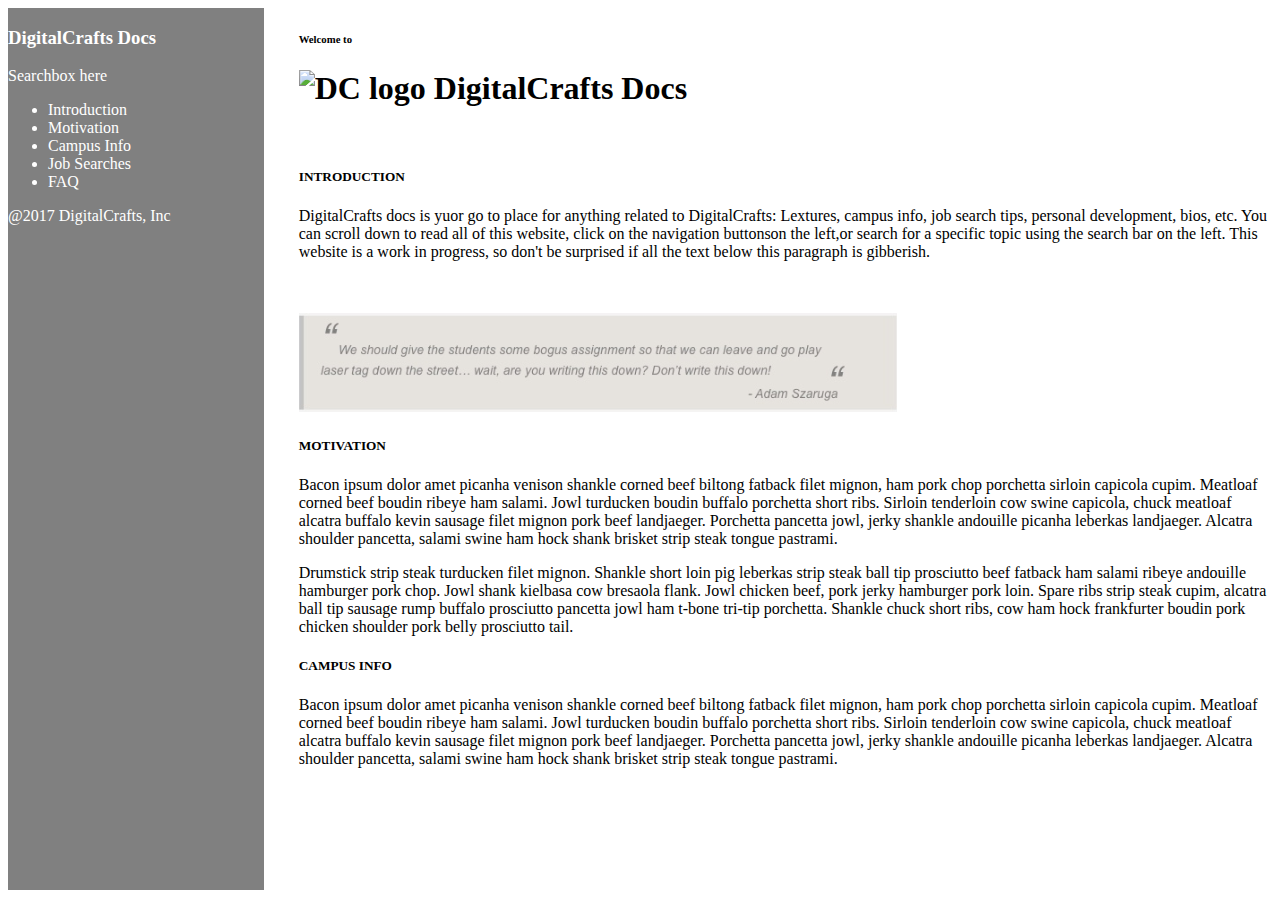
==== DC_Docs/index.html @ 0846a7fd "began DC Docs, Learned that I could use margin-left or margin-right to move things to either side" ====
<!DOCTYPE html>
<html lang="en">
<head>
    <meta charset="UTF-8">
    <meta name="viewport" content="width=device-width, initial-scale=1.0">
    <meta http-equiv="X-UA-Compatible" content="ie=edge">
    <link rel="Stylesheet" href="styles.css">
    <title>DC_Docs</title>
</head>
<body>
    <header>
        <h3>DigitalCrafts Docs</h3>
        <div>Searchbox here</div>
        <ul>
            <li>Introduction</li>
            <li>Motivation</li>
            <li>Campus Info</li>
            <li>Job Searches</li>
            <li>FAQ</li>
        </ul>
        <div>@2017 DigitalCrafts, Inc</div>
    </header>
    <main>
        <h6>Welcome to<br></h6>
        <h1><img src ="img/logo.png" alt= "DC logo"> DigitalCrafts Docs</h1>
            <br>
        <h5><b>INTRODUCTION</b></h5>
            <p>DigitalCrafts docs is yuor go to place for anything related to DigitalCrafts: Lextures, campus info,
                job search tips, personal development, bios, etc. You can scroll down to read all of this website,
                click on the navigation buttonson the left,or search for a specific topic using the search bar on
                the left. This website is a work in progress, so don't be surprised if all the text below this paragraph
                is gibberish.</p>
            <br><br>
            <img src ="img/Quote.png" alt= "Quote from Blog">
            <br>
        <h5>MOTIVATION</h5>
            <p>Bacon ipsum dolor amet picanha venison shankle corned beef biltong fatback filet mignon, 
                ham pork chop porchetta sirloin capicola cupim. Meatloaf corned beef boudin ribeye ham salami. 
                Jowl turducken boudin buffalo porchetta short ribs. Sirloin tenderloin cow swine capicola, 
                chuck meatloaf alcatra buffalo kevin sausage filet mignon pork beef landjaeger. Porchetta 
                pancetta jowl, jerky shankle andouille picanha leberkas landjaeger. Alcatra shoulder pancetta, 
                salami swine ham hock shank brisket strip steak tongue pastrami.</p>
            <p>Drumstick strip steak turducken filet mignon. Shankle short loin pig leberkas strip steak ball 
                tip prosciutto beef fatback ham salami ribeye andouille hamburger pork chop. Jowl shank kielbasa 
                cow bresaola flank. Jowl chicken beef, pork jerky hamburger pork loin. Spare ribs strip steak 
                cupim, alcatra ball tip sausage rump buffalo prosciutto pancetta jowl ham t-bone tri-tip 
                porchetta. Shankle chuck short ribs, cow ham hock frankfurter boudin pork chicken shoulder 
                pork belly prosciutto tail.</p>
        <h5>CAMPUS INFO</h5>
            <p>Bacon ipsum dolor amet picanha venison shankle corned beef biltong fatback filet mignon, 
                ham pork chop porchetta sirloin capicola cupim. Meatloaf corned beef boudin ribeye ham salami. 
                Jowl turducken boudin buffalo porchetta short ribs. Sirloin tenderloin cow swine capicola, chuck 
                meatloaf alcatra buffalo kevin sausage filet mignon pork beef landjaeger. Porchetta pancetta jowl, 
                jerky shankle andouille picanha leberkas landjaeger. Alcatra shoulder pancetta, salami swine ham hock 
                shank brisket strip steak tongue pastrami.</p>
    </main>
    <footer></footer>
</body>
</html>
---- DC_Docs/styles.css ----
/* Header Styles */

header {
    background-color: gray;
    color: white;
    display: inline-block;
    position: fixed;
    height: 98%;
    width: 20%
}

header > div {
    
}


/* Main Styles */

main {
    display: inline-block;
    margin-left: 23%
}
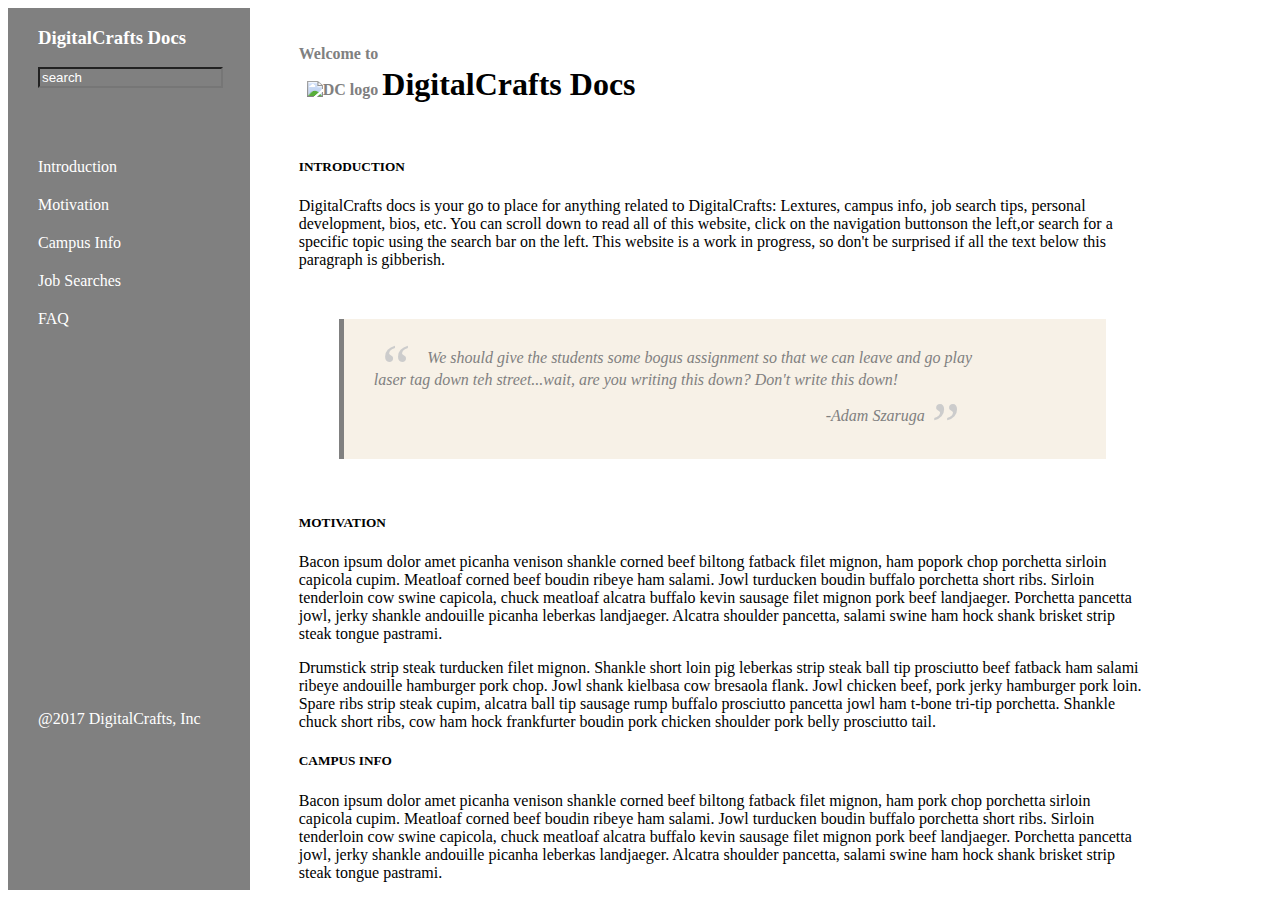
==== commit 8816b5ec: "fixed copyright symbol to the bottom of header on the left side menu" ====
--- a/DC_Docs/index.html
+++ b/DC_Docs/index.html
@@ -8,34 +8,48 @@
     <title>DC_Docs</title>
 </head>
 <body>
-    <header>
+    <header #left>
         <h3>DigitalCrafts Docs</h3>
-        <div>Searchbox here</div>
-        <ul>
-            <li>Introduction</li>
-            <li>Motivation</li>
-            <li>Campus Info</li>
-            <li>Job Searches</li>
-            <li>FAQ</li>
-        </ul>
+        
+        <input type="text" placeholder="search">
+        <br><br><br><br>
+        <nav>
+            <ul>
+                <li>Introduction</li>
+                <li>Motivation</li>
+                <li>Campus Info</li>
+                <li>Job Searches</li>
+                <li>FAQ</li>
+            </ul>
+        </nav>
+       
         <div>@2017 DigitalCrafts, Inc</div>
     </header>
-    <main>
-        <h6>Welcome to<br></h6>
-        <h1><img src ="img/logo.png" alt= "DC logo"> DigitalCrafts Docs</h1>
+    <main #right>
+        <h6>Welcome to <br><br>&nbsp;&nbsp;<img src ="img/logo.png" alt= "DC logo"></h6>
+        <h1>DigitalCrafts Docs</h1>
             <br>
         <h5><b>INTRODUCTION</b></h5>
-            <p>DigitalCrafts docs is yuor go to place for anything related to DigitalCrafts: Lextures, campus info,
+            <p>DigitalCrafts docs is your go to place for anything related to DigitalCrafts: Lextures, campus info,
                 job search tips, personal development, bios, etc. You can scroll down to read all of this website,
                 click on the navigation buttonson the left,or search for a specific topic using the search bar on
                 the left. This website is a work in progress, so don't be surprised if all the text below this paragraph
                 is gibberish.</p>
-            <br><br>
-            <img src ="img/Quote.png" alt= "Quote from Blog">
             <br>
+            <blockquote class="quotation">We should give the students some bogus assignment so that we can leave and go play<br>
+            laser tag down teh street...wait, are you writing this down? Don't write this down!<br><br>
+            &nbsp;&nbsp;&nbsp;&nbsp;&nbsp;&nbsp;&nbsp;&nbsp;&nbsp;&nbsp;&nbsp;&nbsp;&nbsp;&nbsp;&nbsp;
+            &nbsp;&nbsp;&nbsp;&nbsp;&nbsp;&nbsp;&nbsp;&nbsp;&nbsp;&nbsp;&nbsp;&nbsp;&nbsp;&nbsp;&nbsp;
+            &nbsp;&nbsp;&nbsp;&nbsp;&nbsp;&nbsp;&nbsp;&nbsp;&nbsp;&nbsp;&nbsp;&nbsp;&nbsp;&nbsp;&nbsp;
+            &nbsp;&nbsp;&nbsp;&nbsp;&nbsp;&nbsp;&nbsp;&nbsp;&nbsp;&nbsp;&nbsp;&nbsp;&nbsp;&nbsp;&nbsp;
+            &nbsp;&nbsp;&nbsp;&nbsp;&nbsp;&nbsp;&nbsp;&nbsp;&nbsp;&nbsp; &nbsp;&nbsp;&nbsp;&nbsp;&nbsp;
+            &nbsp;&nbsp;&nbsp;&nbsp;&nbsp;&nbsp;&nbsp;&nbsp;&nbsp;&nbsp;&nbsp;&nbsp;&nbsp;&nbsp;&nbsp;
+            &nbsp;&nbsp;&nbsp;&nbsp;&nbsp;&nbsp;&nbsp;&nbsp;&nbsp;&nbsp;&nbsp;&nbsp;&nbsp;&nbsp;&nbsp;
+            -Adam Szaruga</blockquote>
+            <br> 
         <h5>MOTIVATION</h5>
             <p>Bacon ipsum dolor amet picanha venison shankle corned beef biltong fatback filet mignon, 
-                ham pork chop porchetta sirloin capicola cupim. Meatloaf corned beef boudin ribeye ham salami. 
+                ham popork chop porchetta sirloin capicola cupim. Meatloaf corned beef boudin ribeye ham salami. 
                 Jowl turducken boudin buffalo porchetta short ribs. Sirloin tenderloin cow swine capicola, 
                 chuck meatloaf alcatra buffalo kevin sausage filet mignon pork beef landjaeger. Porchetta 
                 pancetta jowl, jerky shankle andouille picanha leberkas landjaeger. Alcatra shoulder pancetta, 
--- a/DC_Docs/styles.css
+++ b/DC_Docs/styles.css
@@ -1,22 +1,88 @@
 /* Header Styles */
+#left {
+    float: left;
+}
+
+#right {
+    float: right;
+}
 
 header {
     background-color: gray;
     color: white;
     display: inline-block;
-    position: fixed;
+    position: absolute;
     height: 98%;
-    width: 20%
+    width: 15%;
+    z-index: 1;
+    padding-left: 30px;
+    padding-right: 20px;
 }
-
-header > div {
-    
-}
-
 
 /* Main Styles */
 
 main {
     display: inline-block;
-    margin-left: 23%
+    margin-left: 23%;
+    padding-right: 10%;
+}
+
+input {
+    background-color: gray;
+    color: white;
+}
+
+input::placeholder {
+    color: white;
+}
+
+li {
+    list-style: none;
+    padding-bottom: 20px;
+}
+
+blockquote {
+    background-color: rgb(247, 241, 231);
+    padding: 30px;
+    font-style: italic;
+    color: gray;
+    border-left: 5px solid gray
+}
+
+blockquote:before {
+    color: #ccc;
+    content: open-quote;
+    font-size: 4em;
+    line-height: 0.1em;
+    margin-right: 0.25em;
+    vertical-align: -0.4em;
+    padding: 0px 0px 0px 2px;
+}
+
+blockquote:after {
+    color: #ccc;
+    content: close-quote;
+    font-size: 4em;
+    line-height: 0.1em;
+    margin-right: 0.25em;
+    vertical-align: -0.4em;
+}
+
+h6 {
+    color: gray;
+    font-size: 1em;
+    padding-bottom: 0px;
+    display: inline-block;
+}
+
+h1 {
+    display: inline-block;
+}
+
+ul {
+    padding-left: 0em;
+}
+
+div {
+    padding-top: 180%
 }